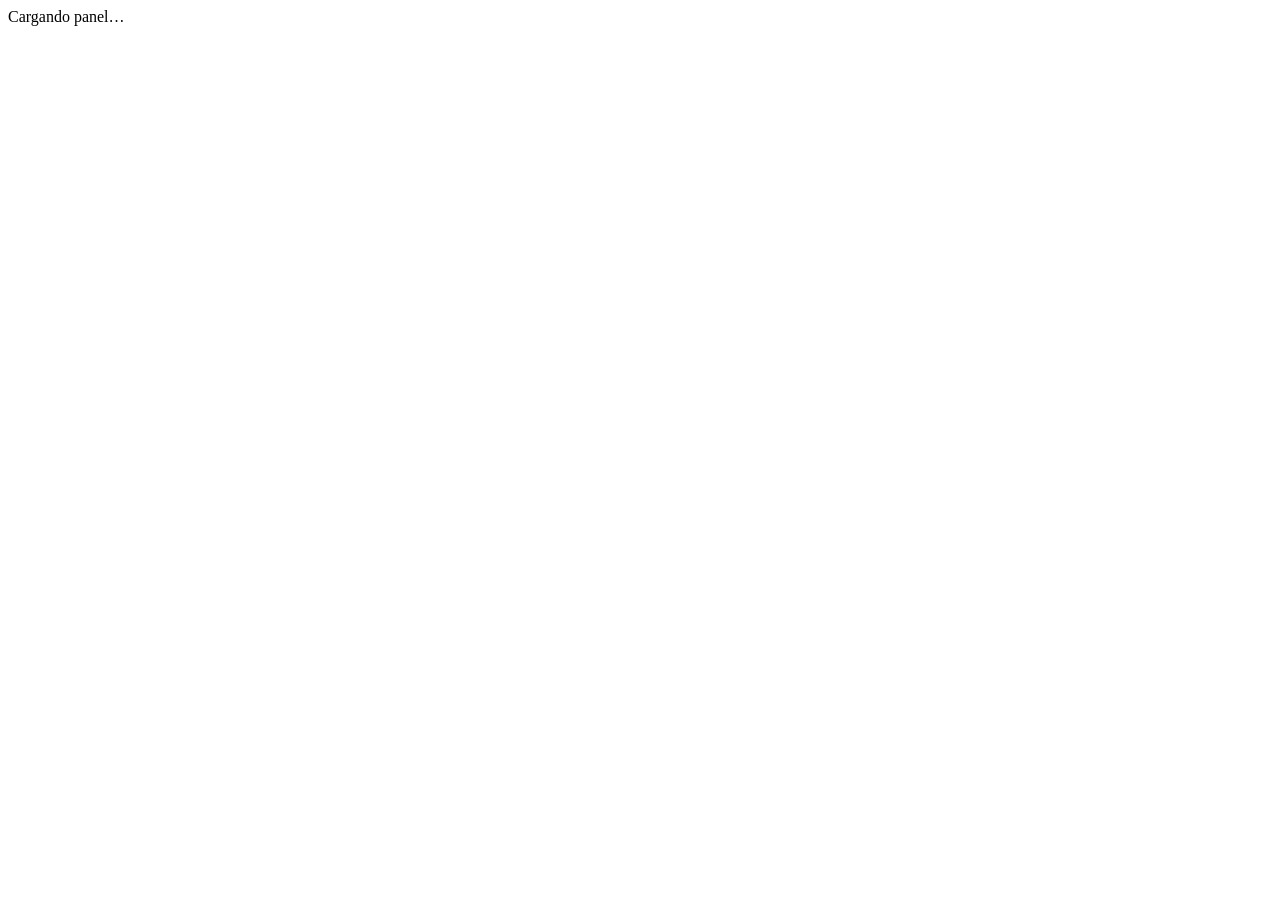
==== admin.html @ 485e3404 "Sitio de torneos Punto 10: páginas y configuración" ====
<!doctype html>
<html lang="es">
<head>
  <meta charset="utf-8">
  <meta name="viewport" content="width=device-width, initial-scale=1">
  <meta name="robots" content="noindex, nofollow">
  <title>Administración · Punto 10 Fútbol Tenis</title>
  <meta name="theme-color" content="#030a22">
  <link rel="icon" type="image/png" href="assets/favicon.png">
  <link rel="apple-touch-icon" href="assets/apple-touch-icon.png">
  <link rel="preconnect" href="https://fonts.googleapis.com">
  <link rel="preconnect" href="https://fonts.gstatic.com" crossorigin>
  <link href="https://fonts.googleapis.com/css2?family=Barlow+Condensed:ital,wght@0,600;0,700;0,800;1,700;1,800&family=Barlow:wght@400;500;600;700&display=swap" rel="stylesheet">
  <link rel="stylesheet" href="assets/styles.css?v=3">
</head>
<body class="admin">
  <div id="app"><div class="cargando">Cargando panel…</div></div>
  <input type="file" id="archivo-importar" accept=".json,application/json" hidden>

  <script src="config.js?v=3"></script>
  <script src="assets/common.js?v=3"></script>
  <script src="assets/admin.js?v=3"></script>
</body>
</html>
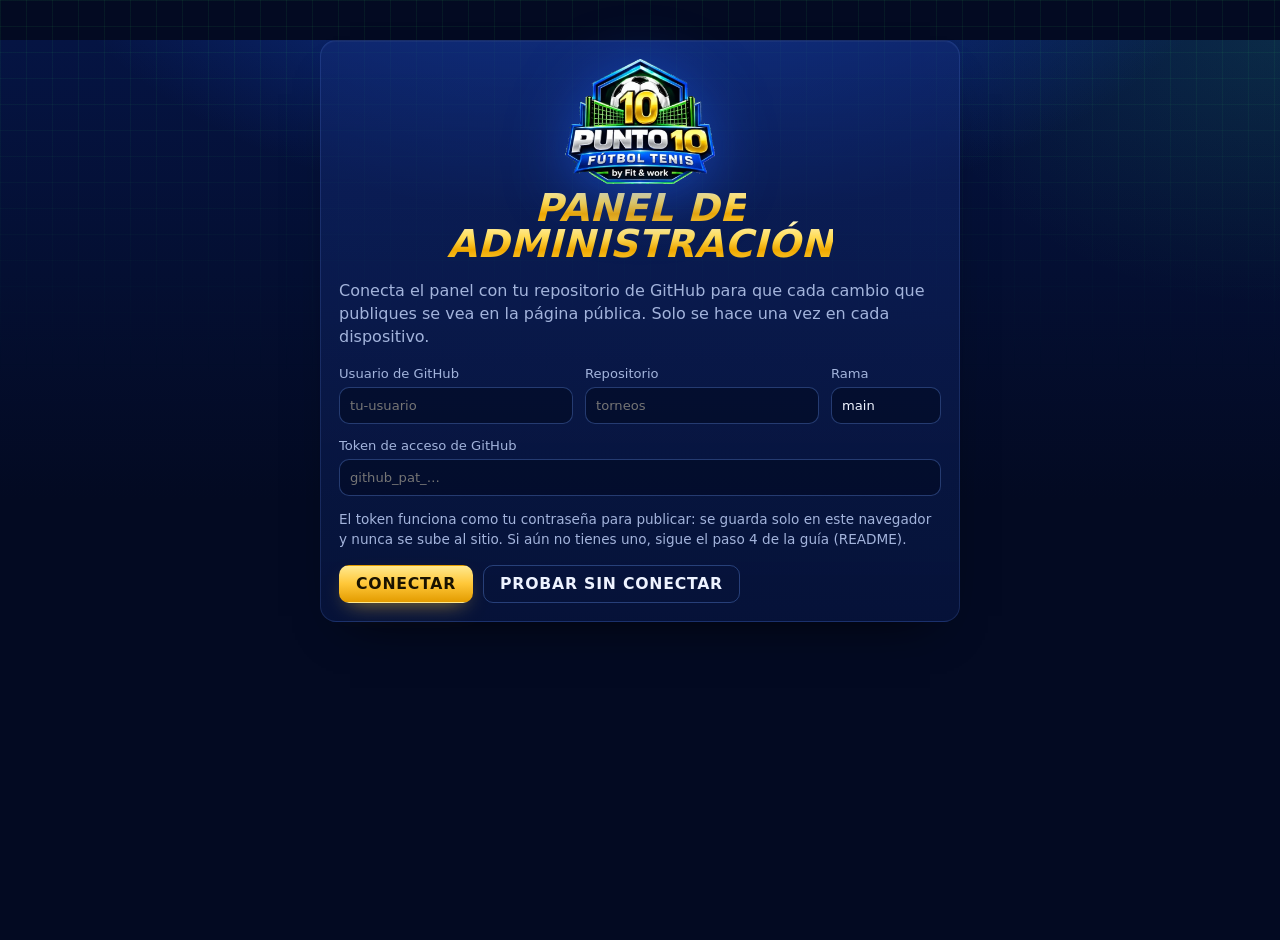
==== commit e301718c: "App instalable, pestaña Información y páginas actualizadas" ====
--- a/admin.html
+++ b/admin.html
@@ -11,14 +11,14 @@
   <link rel="preconnect" href="https://fonts.googleapis.com">
   <link rel="preconnect" href="https://fonts.gstatic.com" crossorigin>
   <link href="https://fonts.googleapis.com/css2?family=Barlow+Condensed:ital,wght@0,600;0,700;0,800;1,700;1,800&family=Barlow:wght@400;500;600;700&display=swap" rel="stylesheet">
-  <link rel="stylesheet" href="assets/styles.css?v=3">
+  <link rel="stylesheet" href="assets/styles.css?v=4">
 </head>
 <body class="admin">
   <div id="app"><div class="cargando">Cargando panel…</div></div>
   <input type="file" id="archivo-importar" accept=".json,application/json" hidden>
 
-  <script src="config.js?v=3"></script>
-  <script src="assets/common.js?v=3"></script>
-  <script src="assets/admin.js?v=3"></script>
+  <script src="config.js?v=4"></script>
+  <script src="assets/common.js?v=4"></script>
+  <script src="assets/admin.js?v=4"></script>
 </body>
 </html>
--- a/assets/styles.css
+++ b/assets/styles.css
@@ -0,0 +1,844 @@
+/* =====================================================================
+   Punto 10 Fútbol Tenis — estilos (colores tomados del logo)
+   ===================================================================== */
+:root {
+  --bg: #030a22;
+  --bg-2: #061445;
+  --panel: #0a1b4c;
+  --panel-solid: #0b1e55;
+  --line: rgba(110, 155, 255, .16);
+  --line-2: rgba(110, 160, 255, .32);
+  --blue: #1f63ff;
+  --blue-2: #4a90ff;
+  --blue-deep: #00246a;
+  --green: #3ff06a;
+  --green-2: #a4ff86;
+  --gold: #ffc83a;
+  --gold-2: #ffe58a;
+  --gold-deep: #c98d00;
+  --text: #eef3ff;
+  --muted: #a3b4dc;
+  --dim: #7184b4;
+  --red: #ff5d6c;
+  --radius: 16px;
+  --display: "Barlow Condensed", "Arial Narrow", system-ui, sans-serif;
+  --body: "Barlow", system-ui, -apple-system, "Segoe UI", Roboto, sans-serif;
+  --gold-grad: linear-gradient(180deg, #ffe98f 0%, #ffc83a 48%, #e39c00 100%);
+  color-scheme: dark;
+}
+
+* { box-sizing: border-box; }
+html { background: var(--bg); -webkit-text-size-adjust: 100%; }
+body {
+  margin: 0;
+  min-height: 100vh;
+  color: var(--text);
+  font-family: var(--body);
+  font-size: 16px;
+  line-height: 1.45;
+  background:
+    radial-gradient(900px 520px at 50% -180px, rgba(31, 99, 255, .55), transparent 70%),
+    radial-gradient(520px 380px at 100% 0, rgba(63, 240, 106, .10), transparent 70%),
+    linear-gradient(180deg, #051443 0, var(--bg) 460px);
+  background-repeat: no-repeat;
+  background-color: var(--bg);
+}
+/* red de la cancha */
+body::before {
+  content: "";
+  position: fixed;
+  inset: 0;
+  pointer-events: none;
+  z-index: 0;
+  background-image:
+    linear-gradient(rgba(63, 240, 106, .07) 1px, transparent 1px),
+    linear-gradient(90deg, rgba(63, 240, 106, .07) 1px, transparent 1px);
+  background-size: 26px 26px;
+  -webkit-mask-image: linear-gradient(180deg, #000 0, transparent 380px);
+  mask-image: linear-gradient(180deg, #000 0, transparent 380px);
+}
+body > * { position: relative; z-index: 1; }
+
+a { color: var(--blue-2); }
+img { max-width: 100%; height: auto; }
+code { background: rgba(255, 255, 255, .07); padding: 1px 6px; border-radius: 6px; font-size: .9em; }
+.wrap { width: 100%; max-width: 1120px; margin: 0 auto; padding: 0 16px; }
+.muted { color: var(--muted); }
+.small { font-size: .85rem; }
+.display {
+  font-family: var(--display);
+  font-weight: 800;
+  font-style: italic;
+  text-transform: uppercase;
+  letter-spacing: .01em;
+  line-height: .95;
+}
+.gold-text {
+  background: linear-gradient(180deg, #fff7c2 0%, #ffd84a 40%, #f0a800 64%, #ffd23f 100%);
+  -webkit-background-clip: text;
+  background-clip: text;
+  color: transparent;
+}
+.eyebrow {
+  font-family: var(--display);
+  font-weight: 700;
+  text-transform: uppercase;
+  letter-spacing: .2em;
+  font-size: .8rem;
+  color: var(--green);
+  margin: 0;
+}
+.sr-only { position: absolute; width: 1px; height: 1px; overflow: hidden; clip: rect(0 0 0 0); white-space: nowrap; }
+
+/* ---------- encabezado público ---------- */
+.hero { padding: 22px 0 4px; }
+.hero-inner { display: flex; align-items: center; gap: 26px; }
+.hero-logo { width: 176px; height: auto; flex: none; filter: drop-shadow(0 12px 32px rgba(31, 99, 255, .5)); }
+.hero-text { min-width: 0; }
+.hero-text h1 { font-size: clamp(2.7rem, 8vw, 4.6rem); margin: .08em 0 .06em; padding-right: .1em; }
+.hero-text .desc { margin: 0; color: var(--muted); font-size: 1.05rem; }
+.live { display: flex; align-items: center; gap: 8px; color: var(--muted); font-size: .9rem; margin: .5rem 0 0; }
+.dot { width: 8px; height: 8px; border-radius: 50%; background: var(--green); flex: none; animation: pulso 2s infinite; }
+.dot.off { background: var(--dim); animation: none; }
+.dot.prev { background: var(--gold); }
+@keyframes pulso {
+  0% { box-shadow: 0 0 0 0 rgba(63, 240, 106, .6); }
+  70% { box-shadow: 0 0 0 8px rgba(63, 240, 106, 0); }
+  100% { box-shadow: 0 0 0 0 rgba(63, 240, 106, 0); }
+}
+
+/* selector de torneo */
+.seg { display: flex; gap: 8px; flex-wrap: wrap; margin-top: 18px; }
+.seg button {
+  appearance: none;
+  cursor: pointer;
+  font-family: var(--display);
+  font-weight: 800;
+  font-style: italic;
+  text-transform: uppercase;
+  letter-spacing: .05em;
+  font-size: 1.05rem;
+  padding: 9px 20px;
+  border-radius: 999px;
+  border: 1px solid var(--line-2);
+  background: rgba(10, 30, 90, .6);
+  color: var(--text);
+  transition: transform .15s, background .15s;
+}
+.seg button:hover { border-color: var(--blue-2); }
+.seg button[aria-pressed="true"] {
+  background: var(--gold-grad);
+  color: #1a1300;
+  border-color: transparent;
+  box-shadow: 0 8px 24px -8px rgba(255, 200, 58, .65);
+}
+.seg button.add { font-style: normal; border-style: dashed; color: var(--green); background: transparent; }
+
+@media (max-width: 640px) {
+  .hero-inner { flex-direction: column; text-align: center; gap: 4px; }
+  .hero-logo { width: 150px; }
+  .live { justify-content: center; }
+  .publico .seg { justify-content: center; }
+}
+
+/* pestañas */
+.tabs {
+  display: flex;
+  gap: 2px;
+  margin: 22px 0 18px;
+  border-bottom: 1px solid var(--line);
+  overflow-x: auto;
+  scrollbar-width: none;
+  position: sticky;
+  top: 0;
+  z-index: 5;
+  background: rgba(3, 10, 34, .88);
+  -webkit-backdrop-filter: blur(10px);
+  backdrop-filter: blur(10px);
+}
+.tabs::-webkit-scrollbar { display: none; }
+.tabs button {
+  appearance: none;
+  background: none;
+  border: 0;
+  border-bottom: 3px solid transparent;
+  color: var(--muted);
+  cursor: pointer;
+  font-family: var(--display);
+  font-weight: 700;
+  text-transform: uppercase;
+  letter-spacing: .06em;
+  font-size: 1.02rem;
+  padding: 12px 14px 10px;
+  white-space: nowrap;
+}
+.tabs button:hover { color: var(--text); }
+.tabs button[aria-selected="true"] { color: var(--text); border-bottom-color: var(--green); }
+@media (max-width: 420px) {
+  .tabs button { padding: 12px 9px 10px; font-size: .94rem; letter-spacing: .03em; }
+}
+
+/* ---------- tarjetas ---------- */
+.card {
+  background: linear-gradient(180deg, rgba(18, 44, 120, .55), rgba(8, 22, 66, .72));
+  border: 1px solid var(--line);
+  border-radius: var(--radius);
+  padding: 18px;
+  box-shadow: 0 24px 48px -30px rgba(0, 0, 0, .85), inset 0 1px 0 rgba(255, 255, 255, .04);
+  min-width: 0;
+}
+.card + .card { margin-top: 16px; }
+.card-h { display: flex; align-items: center; justify-content: space-between; gap: 10px; flex-wrap: wrap; margin-bottom: 12px; }
+.card-h h2 {
+  font-family: var(--display);
+  font-weight: 800;
+  font-style: italic;
+  text-transform: uppercase;
+  font-size: 1.45rem;
+  letter-spacing: .02em;
+  margin: 0;
+  line-height: 1.1;
+}
+.card-h h2::before {
+  content: "";
+  display: inline-block;
+  width: 6px;
+  height: .85em;
+  margin-right: 10px;
+  background: var(--green);
+  border-radius: 2px;
+  transform: skewX(-14deg);
+  vertical-align: -.06em;
+}
+.grid-2 { display: grid; grid-template-columns: 1fr 1fr; gap: 16px; margin-top: 16px; }
+.grid-2 > .card + .card { margin-top: 0; }
+@media (max-width: 860px) { .grid-2 { grid-template-columns: 1fr; } }
+
+.aviso {
+  display: flex;
+  gap: 12px;
+  align-items: flex-start;
+  padding: 14px 16px;
+  margin-top: 18px;
+  border-radius: var(--radius);
+  background: linear-gradient(90deg, rgba(255, 200, 58, .18), rgba(255, 200, 58, .04));
+  border: 1px solid rgba(255, 200, 58, .4);
+  white-space: pre-line;
+}
+.aviso svg { flex: none; color: var(--gold); margin-top: 2px; }
+.aviso.prev { background: linear-gradient(90deg, rgba(74, 144, 255, .2), rgba(74, 144, 255, .04)); border-color: rgba(74, 144, 255, .45); }
+.aviso.prev svg { color: var(--blue-2); }
+
+.vacio { text-align: center; padding: 34px 16px; color: var(--muted); }
+.vacio svg { color: var(--dim); margin-bottom: 8px; }
+.vacio p { margin: 0; }
+
+/* ---------- escudos y chips ---------- */
+.badge {
+  position: relative;
+  display: inline-grid;
+  place-items: center;
+  width: 30px;
+  height: 30px;
+  border-radius: 50%;
+  flex: none;
+  overflow: hidden;
+  font-family: var(--display);
+  font-weight: 800;
+  font-size: .85rem;
+  letter-spacing: .02em;
+  box-shadow: inset 0 -3px 0 rgba(0, 0, 0, .22), 0 0 0 2px rgba(255, 255, 255, .14);
+}
+.badge.azul { background: linear-gradient(180deg, #4a90ff 0%, #1f55e0 100%); color: #fff; }
+.badge.oro {
+  background: var(--gold-grad);
+  color: #1a1300;
+  box-shadow: inset 0 -3px 0 rgba(0, 0, 0, .18), 0 0 0 2px rgba(255, 220, 120, .55), 0 0 14px rgba(255, 200, 58, .5);
+}
+.badge.blanco { background: linear-gradient(180deg, #ffffff 0%, #d6deec 100%); color: #0a1b4c; }
+.badge.lg { width: 50px; height: 50px; font-size: 1.25rem; }
+.badge.xl { width: 72px; height: 72px; font-size: 1.6rem; }
+/* con logo: el logo llena el círculo y el aro conserva el color del lugar */
+.badge > img { position: absolute; inset: 0; width: 100%; height: 100%; object-fit: contain; background: #fff; padding: 2px; border-radius: 50%; }
+.badge.con-logo.azul { box-shadow: 0 0 0 2px var(--blue-2); }
+.badge.con-logo.oro { box-shadow: 0 0 0 2.5px var(--gold), 0 0 14px rgba(255, 200, 58, .6); }
+.badge.con-logo.blanco { box-shadow: 0 0 0 2px #fff, 0 0 0 3px rgba(0, 0, 0, .35); }
+.chip {
+  display: inline-flex;
+  align-items: center;
+  gap: 4px;
+  padding: 2px 9px;
+  border-radius: 999px;
+  font-family: var(--display);
+  font-weight: 700;
+  font-size: .78rem;
+  letter-spacing: .07em;
+  text-transform: uppercase;
+  white-space: nowrap;
+  background: rgba(110, 155, 255, .14);
+  color: var(--blue-2);
+}
+.chip.ok { background: rgba(63, 240, 106, .14); color: var(--green); }
+.chip.next { background: rgba(255, 200, 58, .16); color: var(--gold); }
+.chip.warn { background: rgba(255, 93, 108, .15); color: #ff8d98; }
+
+/* ---------- tabla de posiciones ---------- */
+.tabla-wrap { overflow-x: auto; -webkit-overflow-scrolling: touch; overscroll-behavior-x: contain; }
+table.tabla { width: 100%; border-collapse: separate; border-spacing: 0; font-variant-numeric: tabular-nums; }
+.tabla th {
+  font-family: var(--display);
+  font-weight: 700;
+  text-transform: uppercase;
+  letter-spacing: .08em;
+  font-size: .8rem;
+  color: var(--dim);
+  padding: 8px 6px;
+  text-align: center;
+  border-bottom: 1px solid var(--line);
+  white-space: nowrap;
+}
+.tabla td { padding: 9px 6px; text-align: center; border-bottom: 1px solid rgba(110, 155, 255, .08); white-space: nowrap; }
+.tabla tbody tr:last-child td { border-bottom: 0; }
+.tabla .c-eq { text-align: left; white-space: normal; min-width: 210px; }
+.tabla th.c-eq { padding-left: 2px; }
+.eq-cell { display: flex; align-items: center; gap: 10px; min-width: 0; }
+.eq-cell .nom { font-weight: 600; line-height: 1.15; overflow-wrap: break-word; min-width: 0; }
+.pos {
+  display: inline-grid;
+  place-items: center;
+  width: 26px;
+  height: 26px;
+  flex: none;
+  border-radius: 8px;
+  background: rgba(255, 255, 255, .06);
+  color: var(--muted);
+  font-family: var(--display);
+  font-weight: 800;
+  font-size: .95rem;
+}
+tr.clasifica .pos { box-shadow: inset 0 0 0 2px var(--green); color: var(--text); }
+tr.top1 .pos { background: var(--gold-grad); color: #1a1300; box-shadow: none; }
+.c-pts { font-family: var(--display); font-weight: 800; font-size: 1.3rem; color: var(--gold); }
+.tabla th.c-pts { font-size: .8rem; color: var(--gold); }
+.tabla td.neg { color: #ff8d98; }
+.tabla td.posit { color: var(--green-2); }
+.racha { display: inline-flex; gap: 3px; vertical-align: middle; }
+.racha i {
+  width: 18px;
+  height: 18px;
+  border-radius: 5px;
+  display: grid;
+  place-items: center;
+  font-style: normal;
+  font-family: var(--display);
+  font-weight: 800;
+  font-size: .7rem;
+}
+.racha .G { background: var(--green); color: #032b10; }
+.racha .P { background: rgba(255, 93, 108, .85); color: #fff; }
+.leyenda { color: var(--dim); font-size: .8rem; margin: 12px 0 0; }
+.leyenda .marca-cl { display: inline-block; width: 10px; height: 10px; border-radius: 3px; box-shadow: inset 0 0 0 2px var(--green); vertical-align: -1px; }
+.notas-aj { margin: 10px 0 0; padding: 0; list-style: none; color: var(--muted); font-size: .85rem; }
+.notas-aj li::before { content: "* "; color: var(--gold); }
+.desliza { display: none; color: var(--dim); font-size: .78rem; margin: 0 0 8px; }
+
+/* En celular: el equipo queda fijo a la izquierda y los puntos fijos a la derecha;
+   las métricas de en medio se recorren de lado. */
+@media (max-width: 860px) {
+  .tabla-card { background: #0a1a4b; }
+  .tabla .sticky { position: sticky; left: 0; z-index: 2; background: #0a1a4b; }
+  .tabla .sticky-r { position: sticky; right: 0; z-index: 2; background: #0a1a4b; box-shadow: -12px 0 10px -10px rgba(0, 0, 0, .9); }
+  .tabla .sticky { box-shadow: 12px 0 10px -10px rgba(0, 0, 0, .9); }
+  .tabla .c-eq { min-width: 172px; max-width: 200px; }
+  .desliza { display: block; }
+}
+@media (max-width: 420px) {
+  .tabla-card { padding: 14px 12px; }
+  .tabla th, .tabla td { padding: 8px 5px; }
+  .tabla .c-eq { min-width: 168px; max-width: 176px; }
+  .eq-cell { gap: 6px; }
+  .eq-cell .nom { font-size: .92rem; }
+  .eq-cell .pos { width: 22px; height: 22px; font-size: .82rem; border-radius: 6px; }
+  .eq-cell .badge { width: 26px; height: 26px; font-size: .72rem; }
+  .c-pts { font-size: 1.2rem; }
+}
+.tabla.editable .sticky { position: sticky; left: 0; z-index: 2; background: #0b1d52; }
+
+/* ---------- partidos ---------- */
+.partido {
+  display: grid;
+  grid-template-columns: minmax(0, 1fr) auto minmax(0, 1fr);
+  align-items: center;
+  gap: 4px 12px;
+  padding: 12px 2px;
+  border-bottom: 1px solid rgba(110, 155, 255, .08);
+}
+.partido:last-child { border-bottom: 0; }
+.p-eq { display: flex; align-items: center; gap: 10px; min-width: 0; font-weight: 600; }
+.p-eq .nom { line-height: 1.2; overflow-wrap: break-word; min-width: 0; }
+.p-eq.l { justify-content: flex-end; text-align: right; }
+.p-eq.gana .nom { font-weight: 800; color: #fff; }
+.p-eq.pierde { opacity: .58; }
+.marcador { text-align: center; min-width: 78px; }
+.marcador .sc { display: flex; gap: 6px; justify-content: center; align-items: baseline; font-family: var(--display); font-weight: 800; font-size: 1.7rem; line-height: 1; }
+.marcador .sc span { color: var(--dim); font-size: 1.2rem; }
+.marcador .sc b.win { color: var(--gold); }
+.marcador .sets { font-size: .74rem; color: var(--muted); margin-top: 3px; white-space: nowrap; }
+.marcador .vs { font-family: var(--display); font-weight: 800; font-style: italic; font-size: 1.15rem; color: var(--blue-2); line-height: 1; }
+.marcador .hora { font-size: .8rem; color: var(--muted); margin-top: 3px; white-space: nowrap; }
+.p-meta { grid-column: 1 / -1; text-align: center; font-size: .78rem; color: var(--dim); }
+.p-meta:empty { display: none; }
+@media (max-width: 420px) {
+  .partido { gap: 4px 8px; }
+  .p-eq { gap: 7px; font-size: .92rem; }
+  .p-eq .badge { width: 26px; height: 26px; font-size: .75rem; }
+  .marcador { min-width: 64px; }
+}
+
+.titulo-sec {
+  font-family: var(--display);
+  font-weight: 800;
+  font-style: italic;
+  text-transform: uppercase;
+  font-size: 1.6rem;
+  letter-spacing: .02em;
+  margin: 28px 0 12px;
+}
+.titulo-sec::before {
+  content: "";
+  display: inline-block;
+  width: 6px;
+  height: .85em;
+  margin-right: 10px;
+  background: var(--gold);
+  border-radius: 2px;
+  transform: skewX(-14deg);
+  vertical-align: -.06em;
+}
+.jornada.es-proxima { border-color: rgba(255, 200, 58, .45); box-shadow: 0 0 0 1px rgba(255, 200, 58, .15), 0 24px 48px -30px rgba(0, 0, 0, .85); }
+.j-fecha { color: var(--muted); font-size: .9rem; }
+.j-info { display: flex; align-items: center; gap: 8px; flex-wrap: wrap; }
+.descansa { margin: 10px 0 0; font-size: .85rem; color: var(--muted); text-align: center; }
+.filtros { display: flex; gap: 10px; align-items: center; flex-wrap: wrap; margin-bottom: 16px; }
+.filtros label { color: var(--muted); font-size: .9rem; }
+
+/* ---------- equipos ---------- */
+.equipos { display: grid; grid-template-columns: repeat(auto-fill, minmax(250px, 1fr)); gap: 14px; }
+.equipos .card + .card { margin-top: 0; }
+.eq-card { display: flex; flex-direction: column; gap: 12px; }
+.eq-top { display: flex; align-items: center; gap: 12px; }
+.eq-top h3 { margin: 0; font-family: var(--display); font-weight: 800; font-size: 1.35rem; line-height: 1.05; text-transform: uppercase; font-style: italic; }
+.eq-top .muted { font-size: .85rem; }
+.eq-stats { display: grid; grid-template-columns: repeat(4, 1fr); gap: 6px; text-align: center; }
+.eq-stats div { background: rgba(3, 12, 40, .45); border-radius: 10px; padding: 6px 2px; }
+.eq-stats b { display: block; font-family: var(--display); font-size: 1.3rem; line-height: 1; }
+.eq-stats span { font-size: .72rem; color: var(--dim); text-transform: uppercase; letter-spacing: .06em; }
+.eq-stats .pts b { color: var(--gold); }
+.eq-card.con-foto { padding-top: 0; overflow: hidden; }
+.eq-foto { margin: 0 -18px; aspect-ratio: 16 / 9; background: #06123a; overflow: hidden; }
+.eq-foto img { width: 100%; height: 100%; object-fit: cover; display: block; }
+.plantel { display: grid; grid-template-columns: repeat(auto-fill, minmax(76px, 1fr)); gap: 12px 8px; margin: 0; padding: 0; list-style: none; }
+.plantel li { display: flex; flex-direction: column; align-items: center; gap: 6px; text-align: center; min-width: 0; }
+.jug-foto {
+  position: relative;
+  display: grid;
+  place-items: center;
+  width: 58px;
+  height: 58px;
+  border-radius: 50%;
+  overflow: hidden;
+  flex: none;
+  background: linear-gradient(180deg, #1c3a8f, #0d2463);
+  color: var(--muted);
+  font-family: var(--display);
+  font-weight: 800;
+  font-size: 1.1rem;
+  box-shadow: 0 0 0 2px rgba(110, 160, 255, .35);
+}
+.jug-foto img { position: absolute; inset: 0; width: 100%; height: 100%; object-fit: cover; }
+.jug-nom { font-size: .82rem; line-height: 1.15; overflow-wrap: anywhere; }
+
+/* campeón de un torneo terminado */
+.campeon {
+  display: flex;
+  align-items: center;
+  gap: 16px;
+  margin-bottom: 16px;
+  border-color: rgba(255, 200, 58, .5);
+  background: linear-gradient(110deg, rgba(255, 200, 58, .2), rgba(18, 44, 120, .55) 55%);
+}
+.campeon .trofeo { color: var(--gold); flex: none; }
+.campeon-txt { flex: 1; min-width: 0; }
+.campeon h2 { margin: 2px 0 4px; font-size: clamp(1.6rem, 6vw, 2.4rem); }
+.campeon .eyebrow { color: var(--gold); }
+.campeon p { margin: 0; }
+.seg-sep { align-self: center; color: var(--dim); font-family: var(--display); font-weight: 700; text-transform: uppercase; letter-spacing: .12em; font-size: .78rem; margin: 0 2px 0 8px; }
+
+/* app instalable */
+.hero-acc { display: flex; align-items: center; gap: 12px; flex-wrap: wrap; margin-top: .5rem; }
+.hero-acc .live { margin: 0; }
+.btn.instalar { background: linear-gradient(180deg, #8dffa6, #2fd45a); color: #032b10; border-color: transparent; }
+.btn.instalar[hidden] { display: none; }
+@media (max-width: 640px) { .hero-acc { justify-content: center; } }
+ol.pasos { margin: 0 0 12px; padding-left: 20px; color: var(--text); display: grid; gap: 8px; }
+ol.pasos svg { vertical-align: -3px; color: var(--blue-2); }
+
+.pie { color: var(--dim); font-size: .85rem; text-align: center; padding: 40px 16px 32px; }
+.pie img { width: 54px; opacity: .85; display: block; margin: 0 auto 8px; }
+
+/* ---------- controles ---------- */
+input, select, textarea {
+  font: inherit;
+  color: var(--text);
+  background: rgba(3, 12, 40, .72);
+  border: 1px solid var(--line-2);
+  border-radius: 10px;
+  padding: 8px 10px;
+  min-width: 0;
+  max-width: 100%;
+}
+select { padding-right: 6px; }
+textarea { width: 100%; resize: vertical; }
+input:focus, select:focus, textarea:focus { outline: 2px solid var(--blue-2); outline-offset: 1px; border-color: transparent; }
+input[type="number"] { width: 66px; text-align: center; -moz-appearance: textfield; }
+input[type="number"]::-webkit-inner-spin-button { opacity: .4; }
+input[type="color"] { padding: 3px; width: 44px; height: 40px; cursor: pointer; }
+input[type="checkbox"] { width: 18px; height: 18px; accent-color: var(--green); padding: 0; }
+label.f { display: flex; flex-direction: column; gap: 4px; font-size: .82rem; color: var(--muted); min-width: 0; }
+label.check { display: inline-flex; align-items: center; gap: 8px; cursor: pointer; color: var(--muted); font-size: .92rem; }
+
+.btn {
+  appearance: none;
+  display: inline-flex;
+  align-items: center;
+  justify-content: center;
+  gap: 7px;
+  cursor: pointer;
+  text-decoration: none;
+  white-space: nowrap;
+  font-family: var(--display);
+  font-weight: 700;
+  text-transform: uppercase;
+  letter-spacing: .05em;
+  font-size: .98rem;
+  line-height: 1.1;
+  padding: 9px 16px;
+  border-radius: 10px;
+  border: 1px solid var(--line-2);
+  background: rgba(31, 99, 255, .16);
+  color: var(--text);
+  transition: background .15s, border-color .15s, transform .1s;
+}
+.btn:hover { border-color: var(--blue-2); background: rgba(31, 99, 255, .28); }
+.btn:active { transform: translateY(1px); }
+.btn:disabled { opacity: .45; cursor: default; transform: none; }
+.btn.primary { background: var(--gold-grad); color: #1a1300; border-color: transparent; box-shadow: 0 8px 22px -10px rgba(255, 200, 58, .7); }
+.btn.primary:hover { filter: brightness(1.06); }
+.btn.green { background: linear-gradient(180deg, #8dffa6, #2fd45a); color: #032b10; border-color: transparent; }
+.btn.danger { border-color: rgba(255, 93, 108, .45); color: #ffb3bb; background: rgba(255, 93, 108, .08); }
+.btn.danger:hover { background: rgba(255, 93, 108, .2); border-color: var(--red); }
+.btn.ghost { background: transparent; }
+.btn.sm { padding: 6px 11px; font-size: .86rem; }
+.btn.icon { padding: 7px; }
+.btn svg { flex: none; }
+
+/* ---------- diálogos y avisos ---------- */
+dialog {
+  border: 1px solid var(--line-2);
+  border-radius: 18px;
+  background: #0a1b4c;
+  color: var(--text);
+  padding: 0;
+  width: min(540px, calc(100vw - 32px));
+  max-height: calc(100vh - 40px);
+  box-shadow: 0 30px 80px rgba(0, 0, 0, .65);
+}
+dialog::backdrop { background: rgba(1, 5, 20, .72); -webkit-backdrop-filter: blur(3px); backdrop-filter: blur(3px); }
+.dlg-b { padding: 20px 20px 8px; }
+.dlg-b h3 { margin: 0 0 8px; font-family: var(--display); font-weight: 800; font-style: italic; text-transform: uppercase; font-size: 1.5rem; }
+.dlg-b p { margin: 0 0 12px; color: var(--muted); }
+.dlg-b .campos { display: grid; grid-template-columns: 1fr 1fr; gap: 12px; margin: 12px 0; }
+.dlg-b .campos .full { grid-column: 1 / -1; }
+.dlg-f { display: flex; justify-content: flex-end; gap: 8px; flex-wrap: wrap; padding: 14px 20px 18px; }
+.dias { display: flex; gap: 6px; flex-wrap: wrap; }
+.dias label { display: inline-flex; }
+.dias input { position: absolute; opacity: 0; pointer-events: none; }
+.dias span {
+  display: inline-grid; place-items: center; width: 40px; height: 36px; border-radius: 9px; cursor: pointer;
+  border: 1px solid var(--line-2); font-family: var(--display); font-weight: 700; color: var(--muted);
+}
+.dias input:checked + span { background: var(--green); color: #032b10; border-color: transparent; }
+.dias input:focus-visible + span { outline: 2px solid var(--blue-2); }
+
+.toast {
+  position: fixed;
+  left: 50%;
+  bottom: 20px;
+  z-index: 60;
+  transform: translate(-50%, 20px);
+  opacity: 0;
+  pointer-events: none;
+  transition: opacity .25s, transform .25s;
+  background: #0f2766;
+  border: 1px solid var(--line-2);
+  border-left: 4px solid var(--green);
+  padding: 12px 18px;
+  border-radius: 12px;
+  max-width: calc(100vw - 32px);
+  width: max-content;
+  box-shadow: 0 18px 40px rgba(0, 0, 0, .5);
+}
+.toast.show { opacity: 1; transform: translate(-50%, 0); }
+.toast.err { border-left-color: var(--red); }
+
+/* =====================================================================
+   Panel de administración
+   ===================================================================== */
+.barra {
+  position: sticky;
+  top: 0;
+  z-index: 20;
+  background: rgba(3, 10, 34, .9);
+  -webkit-backdrop-filter: blur(12px);
+  backdrop-filter: blur(12px);
+  border-bottom: 1px solid var(--line);
+}
+.barra-in { display: flex; align-items: center; gap: 12px; padding-top: 8px; padding-bottom: 8px; }
+.marca { display: flex; align-items: center; gap: 10px; text-decoration: none; color: var(--text); min-width: 0; margin-right: auto; }
+.marca img { width: 52px; height: auto; flex: none; }
+.marca b { display: block; font-family: var(--display); font-weight: 800; font-style: italic; text-transform: uppercase; font-size: 1.2rem; line-height: 1; }
+.marca small { display: block; color: var(--muted); font-size: .78rem; }
+.barra-acc { display: flex; align-items: center; gap: 8px; flex-wrap: wrap; justify-content: flex-end; }
+.estado-pub { display: inline-flex; align-items: center; gap: 6px; font-size: .82rem; color: var(--muted); white-space: nowrap; }
+.estado-pub .dot { animation: none; }
+.estado-pub.pend .dot { background: var(--gold); }
+@media (max-width: 640px) {
+  .barra-in { flex-wrap: wrap; }
+  .marca small { display: none; }
+  .marca img { width: 42px; }
+  .estado-pub span.txt { display: none; }
+}
+
+.admin-main { padding-top: 6px; padding-bottom: 60px; }
+.admin .seg { margin-top: 14px; }
+.admin .tabs { top: 61px; }
+@media (max-width: 640px) { .admin .tabs { position: static; } }
+
+.toolbar { display: flex; gap: 8px; flex-wrap: wrap; align-items: center; margin-bottom: 14px; }
+.toolbar .sep { flex: 1; }
+.ayuda { color: var(--muted); font-size: .9rem; margin: 0 0 14px; }
+.ayuda b { color: var(--text); }
+
+.form-eq { display: grid; grid-template-columns: minmax(0, 1.2fr) minmax(0, 1.6fr) auto; gap: 10px; align-items: end; }
+.form-eq input { width: 100%; }
+@media (max-width: 760px) { .form-eq { grid-template-columns: 1fr; } }
+details.mas { margin-top: 14px; }
+details.mas summary { cursor: pointer; color: var(--blue-2); font-weight: 600; }
+details.mas form { display: grid; gap: 10px; margin-top: 10px; justify-items: start; }
+
+.eq-row {
+  display: grid;
+  grid-template-columns: auto minmax(0, 1fr) minmax(0, 1.5fr) auto auto;
+  gap: 10px;
+  align-items: center;
+  padding: 10px 0;
+  border-bottom: 1px solid rgba(110, 155, 255, .08);
+}
+.eq-row:last-child { border-bottom: 0; }
+.eq-row input[type="text"] { width: 100%; }
+@media (max-width: 760px) {
+  .eq-row { grid-template-columns: auto minmax(0, 1fr) auto; }
+  .eq-row .jug { grid-column: 1 / -1; }
+  .eq-row .cuenta { grid-column: 1 / 3; }
+}
+
+/* programar jornada y partidos en edición */
+.prog { display: grid; gap: 12px; }
+.prog .dia input { width: 210px; max-width: 100%; }
+.prog-filas { display: grid; gap: 8px; }
+.prog-fila { display: grid; grid-template-columns: auto minmax(0, 1fr) auto minmax(0, 1fr) 120px auto; gap: 8px; align-items: center; }
+.prog-fila input[type="time"] { width: 100%; }
+@media (max-width: 600px) {
+  .prog-fila { grid-template-columns: auto minmax(0, 1fr) auto minmax(0, 1fr); padding-bottom: 8px; border-bottom: 1px solid rgba(110, 155, 255, .08); }
+  .prog-fila input[type="time"] { grid-column: 2 / 4; }
+  .prog-fila .quitar { grid-column: 4; justify-self: end; }
+}
+.prog-fila select { width: 100%; font-weight: 600; }
+.prog-fila .n { font-family: var(--display); font-weight: 800; color: var(--dim); min-width: 18px; }
+.vs-txt { font-family: var(--display); font-weight: 800; font-style: italic; color: var(--blue-2); }
+.semana-h { display: flex; align-items: center; gap: 8px; flex-wrap: wrap; }
+.pe-lista { display: grid; grid-template-columns: repeat(auto-fill, minmax(min(440px, 100%), 1fr)); gap: 10px; }
+.pe {
+  display: grid;
+  gap: 10px;
+  padding: 12px;
+  border: 1px solid var(--line);
+  border-radius: 12px;
+  background: rgba(3, 12, 40, .4);
+  min-width: 0;
+}
+.pe.hecho { border-color: rgba(63, 240, 106, .3); }
+.pe.mal { border-color: rgba(255, 93, 108, .45); }
+.pe-match { display: grid; grid-template-columns: minmax(0, 1fr) auto auto auto minmax(0, 1fr); gap: 6px; align-items: center; }
+.pe-match select { width: 100%; font-weight: 600; }
+.pe-match input[type="number"] {
+  width: 50px;
+  padding: 6px 2px;
+  font-family: var(--display);
+  font-weight: 800;
+  font-size: 1.25rem;
+}
+.pe-row { display: flex; flex-wrap: wrap; gap: 8px; align-items: center; }
+.pe-row input[type="date"] { width: 160px; }
+.pe .estado-sel { flex: 1 1 150px; }
+.pe .borrar { margin-left: auto; }
+@media (max-width: 420px) {
+  .pe { padding: 10px; }
+  .pe-match { gap: 4px; }
+  .pe-match input[type="number"] { width: 42px; }
+  .pe-row input[type="date"] { width: 100%; }
+}
+
+/* estadística editable */
+.tabla.editable td { padding: 6px 4px; }
+.tabla.editable input[type="number"] { width: 58px; padding: 6px 2px; }
+.tabla.editable td.ajustado input { border-color: var(--gold); box-shadow: 0 0 0 1px var(--gold) inset; color: var(--gold-2); }
+.tabla.editable .nota input { width: 200px; }
+.tabla.editable .ro { color: var(--muted); font-weight: 600; }
+
+.setup { max-width: 640px; margin: 40px auto; }
+.setup .logo { width: 150px; display: block; margin: 0 auto 6px; filter: drop-shadow(0 10px 30px rgba(31, 99, 255, .5)); }
+.setup h1 { text-align: center; font-size: 2.4rem; margin: 0 0 10px; }
+.setup .campos { display: grid; grid-template-columns: 1fr 1fr 110px; gap: 12px; margin: 16px 0 12px; }
+.setup .campos .full { grid-column: 1 / -1; }
+.setup form input { width: 100%; }
+.setup .acc { display: flex; gap: 10px; flex-wrap: wrap; margin-top: 16px; }
+@media (max-width: 560px) { .setup .campos { grid-template-columns: 1fr; } }
+.error-box { background: rgba(255, 93, 108, .12); border: 1px solid rgba(255, 93, 108, .45); color: #ffc2c8; padding: 10px 14px; border-radius: 10px; margin: 12px 0; }
+.cargando { text-align: center; padding: 80px 16px; color: var(--muted); }
+
+.config-grid { display: grid; grid-template-columns: 1fr 1fr; gap: 16px; }
+.config-grid > .card + .card { margin-top: 0; }
+.config-grid .full { grid-column: 1 / -1; }
+@media (max-width: 860px) { .config-grid { grid-template-columns: 1fr; } }
+.campos-form { display: grid; gap: 12px; }
+.campos-form input[type="text"], .campos-form textarea { width: 100%; }
+.reglas { display: grid; grid-template-columns: repeat(auto-fill, minmax(150px, 1fr)); gap: 12px; }
+.reglas input { width: 100%; }
+.enlace { display: flex; gap: 8px; align-items: center; flex-wrap: wrap; }
+.enlace code { word-break: break-all; }
+
+/* ---------- panel: editor de equipos con logo y fotos ---------- */
+.eq-ed { border: 1px solid var(--line); border-radius: 12px; background: rgba(3, 12, 40, .35); }
+.eq-ed + .eq-ed { margin-top: 10px; }
+.eq-ed[open] { border-color: var(--line-2); }
+.eq-ed > summary {
+  display: flex;
+  align-items: center;
+  gap: 10px;
+  padding: 10px 12px;
+  cursor: pointer;
+  list-style: none;
+}
+.eq-ed > summary::-webkit-details-marker { display: none; }
+.eq-ed-nom { font-weight: 700; flex: 1; min-width: 0; overflow-wrap: anywhere; }
+.eq-ed .chev { color: var(--dim); transition: transform .15s; display: inline-flex; }
+.eq-ed[open] .chev { transform: rotate(180deg); }
+.eq-ed-body { padding: 4px 12px 14px; display: grid; gap: 16px; border-top: 1px solid var(--line); }
+.eq-ed-fila { display: flex; gap: 10px; align-items: flex-end; flex-wrap: wrap; padding-top: 12px; }
+.eq-ed-fila .f { flex: 1 1 220px; }
+.eq-ed-fila input { width: 100%; }
+.f-label { font-size: .82rem; color: var(--muted); display: block; margin-bottom: 6px; }
+.eq-ed-imgs { display: grid; grid-template-columns: auto 1fr; gap: 16px; align-items: start; }
+@media (max-width: 560px) { .eq-ed-imgs { grid-template-columns: 1fr; } }
+.img-campo { display: grid; gap: 8px; justify-items: start; min-width: 0; }
+.img-prev {
+  position: relative;
+  display: grid;
+  place-items: center;
+  overflow: hidden;
+  background: rgba(255, 255, 255, .05);
+  border: 1px dashed var(--line-2);
+  color: var(--dim);
+  font-size: .82rem;
+}
+.img-prev.logo { width: 96px; height: 96px; border-radius: 50%; font-family: var(--display); font-weight: 800; font-size: 1.6rem; }
+.img-prev.logo img { position: absolute; inset: 0; width: 100%; height: 100%; object-fit: contain; background: #fff; padding: 4px; }
+.img-prev.foto { width: 100%; max-width: 360px; aspect-ratio: 16 / 9; border-radius: 10px; }
+.img-prev.foto img { position: absolute; inset: 0; width: 100%; height: 100%; object-fit: cover; }
+.img-acc { display: flex; gap: 6px; flex-wrap: wrap; }
+.img-acc label.btn { cursor: pointer; }
+.plantel-ed { list-style: none; margin: 0; padding: 0; display: grid; gap: 8px; }
+.plantel-ed li { display: grid; grid-template-columns: auto minmax(0, 1fr) auto auto; gap: 8px; align-items: center; }
+.plantel-ed input[type="text"] { width: 100%; }
+.plantel-ed .jug-foto { width: 46px; height: 46px; font-size: .9rem; cursor: pointer; }
+.plantel-ed .jug-foto::after {
+  content: "+";
+  position: absolute;
+  right: -1px;
+  bottom: -1px;
+  width: 18px;
+  height: 18px;
+  border-radius: 50%;
+  background: var(--green);
+  color: #032b10;
+  font-size: .9rem;
+  line-height: 18px;
+  text-align: center;
+  z-index: 1;
+}
+.agregar-jug { display: flex; gap: 8px; flex-wrap: wrap; }
+.agregar-jug input { flex: 1 1 200px; }
+.subiendo { opacity: .55; pointer-events: none; }
+
+/* ---------- reglamento e información ---------- */
+.info-texto { color: var(--text); line-height: 1.6; font-size: 1rem; overflow-wrap: break-word; }
+.info-texto > :first-child { margin-top: 0; }
+.info-texto h3, .info-texto h4, .info-texto h5 {
+  font-family: var(--display);
+  font-weight: 800;
+  font-style: italic;
+  text-transform: uppercase;
+  letter-spacing: .02em;
+  line-height: 1.1;
+  margin: 1.4em 0 .5em;
+}
+.info-texto h3 { font-size: 1.45rem; color: var(--gold); }
+.info-texto h4 { font-size: 1.2rem; color: var(--green); }
+.info-texto h5 { font-size: 1.05rem; color: var(--blue-2); }
+.info-texto p { margin: 0 0 .9em; }
+.info-texto ul, .info-texto ol { margin: 0 0 1em; padding-left: 1.4em; display: grid; gap: .35em; }
+.info-texto ul li::marker { color: var(--green); }
+.info-texto ol li::marker { color: var(--gold); font-family: var(--display); font-weight: 800; }
+.info-texto strong { color: #fff; }
+.info-texto a { color: var(--blue-2); word-break: break-all; }
+.info-docs { display: flex; gap: 8px; flex-wrap: wrap; margin-bottom: 16px; }
+.info-docs .btn { text-transform: none; letter-spacing: 0; font-family: var(--body); font-weight: 600; }
+.info-imgs { display: grid; grid-template-columns: repeat(auto-fill, minmax(min(320px, 100%), 1fr)); gap: 14px; margin-top: 18px; }
+.info-imgs figure { margin: 0; }
+.info-imgs img { width: 100%; height: auto; display: block; border-radius: 12px; border: 1px solid var(--line); }
+.info-imgs figcaption { color: var(--dim); font-size: .82rem; margin-top: 6px; text-align: center; }
+
+/* panel */
+.info-ed { display: grid; grid-template-columns: 1fr 1fr; gap: 16px; align-items: start; }
+.info-ed textarea { font-size: .95rem; line-height: 1.5; min-height: 340px; }
+.info-prev { border: 1px dashed var(--line-2); border-radius: 12px; padding: 14px 16px; max-height: 520px; overflow: auto; background: rgba(3, 12, 40, .35); }
+@media (max-width: 860px) { .info-ed { grid-template-columns: 1fr; } .info-ed textarea { min-height: 260px; } }
+.adjuntos-ed { list-style: none; margin: 0 0 14px; padding: 0; display: grid; gap: 8px; }
+.adjuntos-ed li { display: grid; grid-template-columns: auto minmax(0, 1fr) auto; gap: 10px; align-items: center; }
+.adjuntos-ed input { width: 100%; }
+.adj-prev {
+  position: relative;
+  display: grid;
+  place-items: center;
+  width: 56px;
+  height: 56px;
+  border-radius: 10px;
+  overflow: hidden;
+  background: rgba(255, 255, 255, .06);
+  border: 1px solid var(--line);
+  font-family: var(--display);
+  font-weight: 800;
+  color: #ff8d98;
+}
+.adj-prev img { position: absolute; inset: 0; width: 100%; height: 100%; object-fit: cover; }
